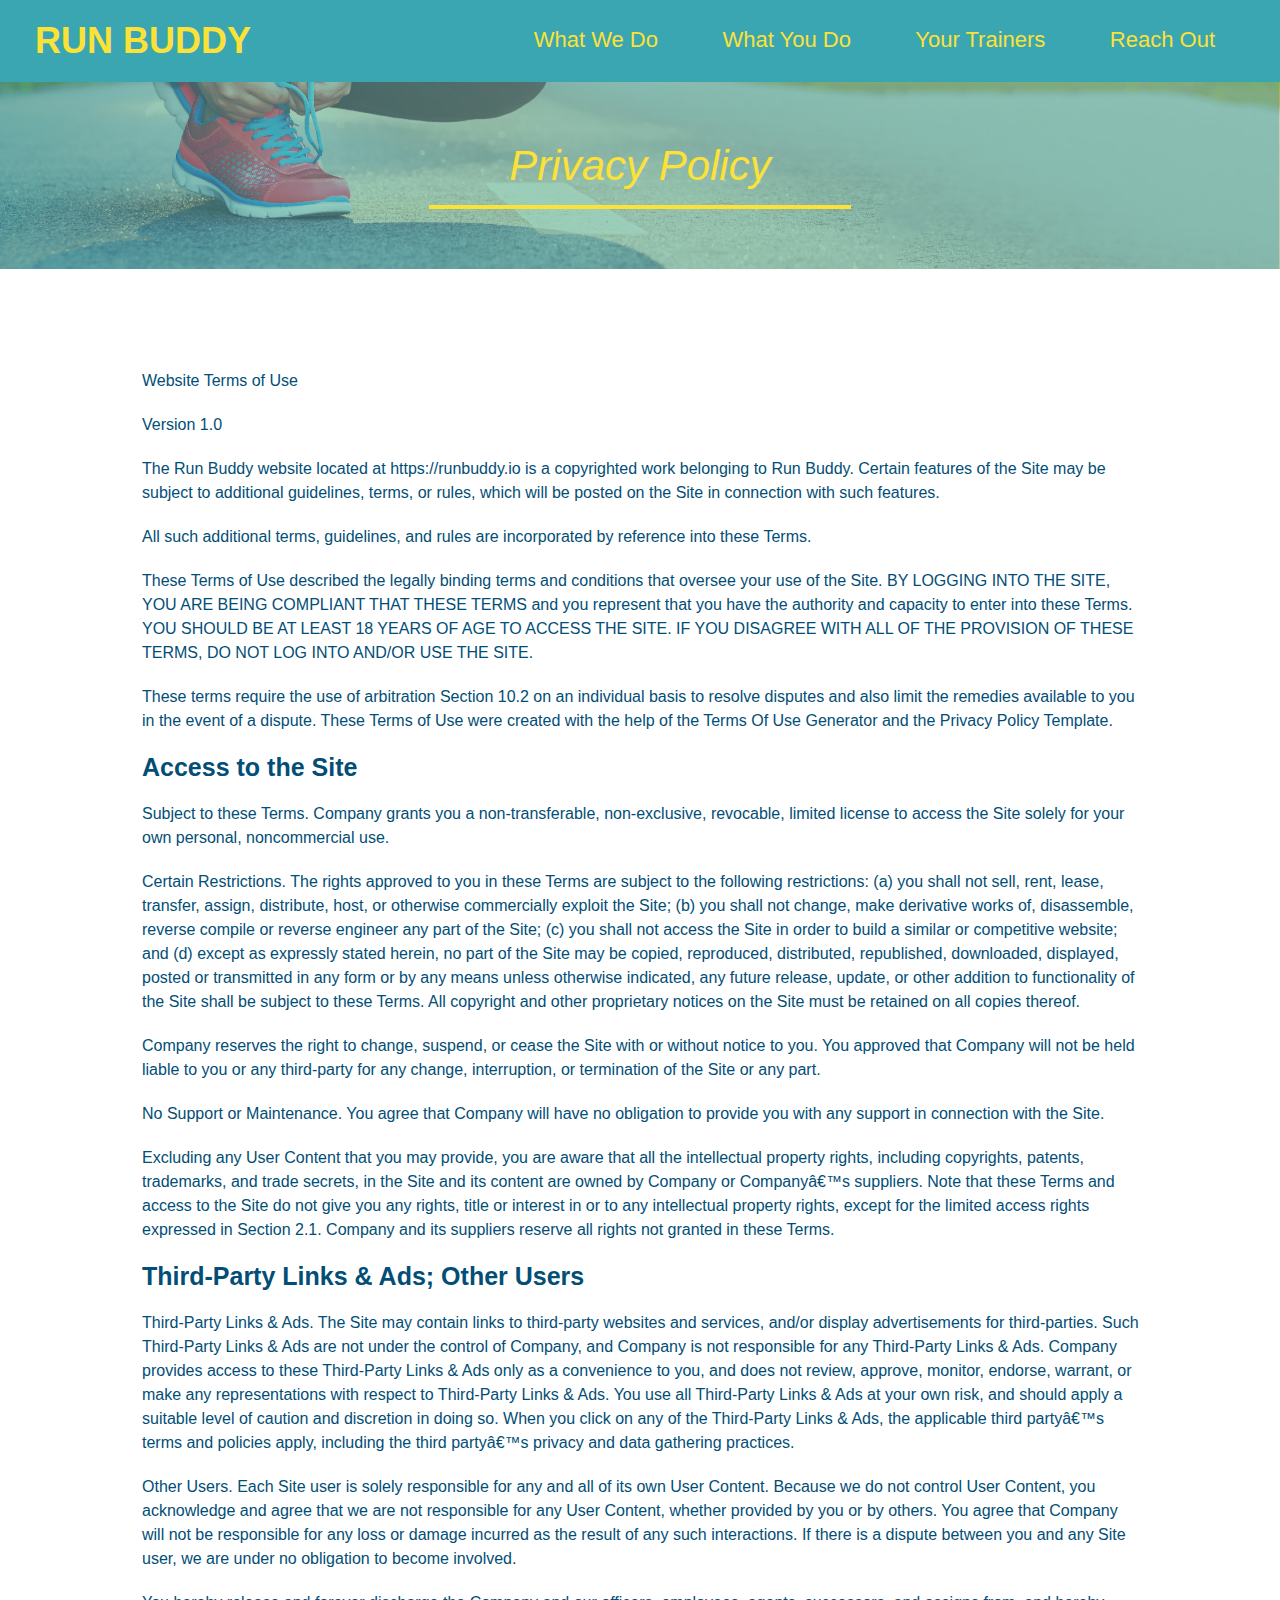
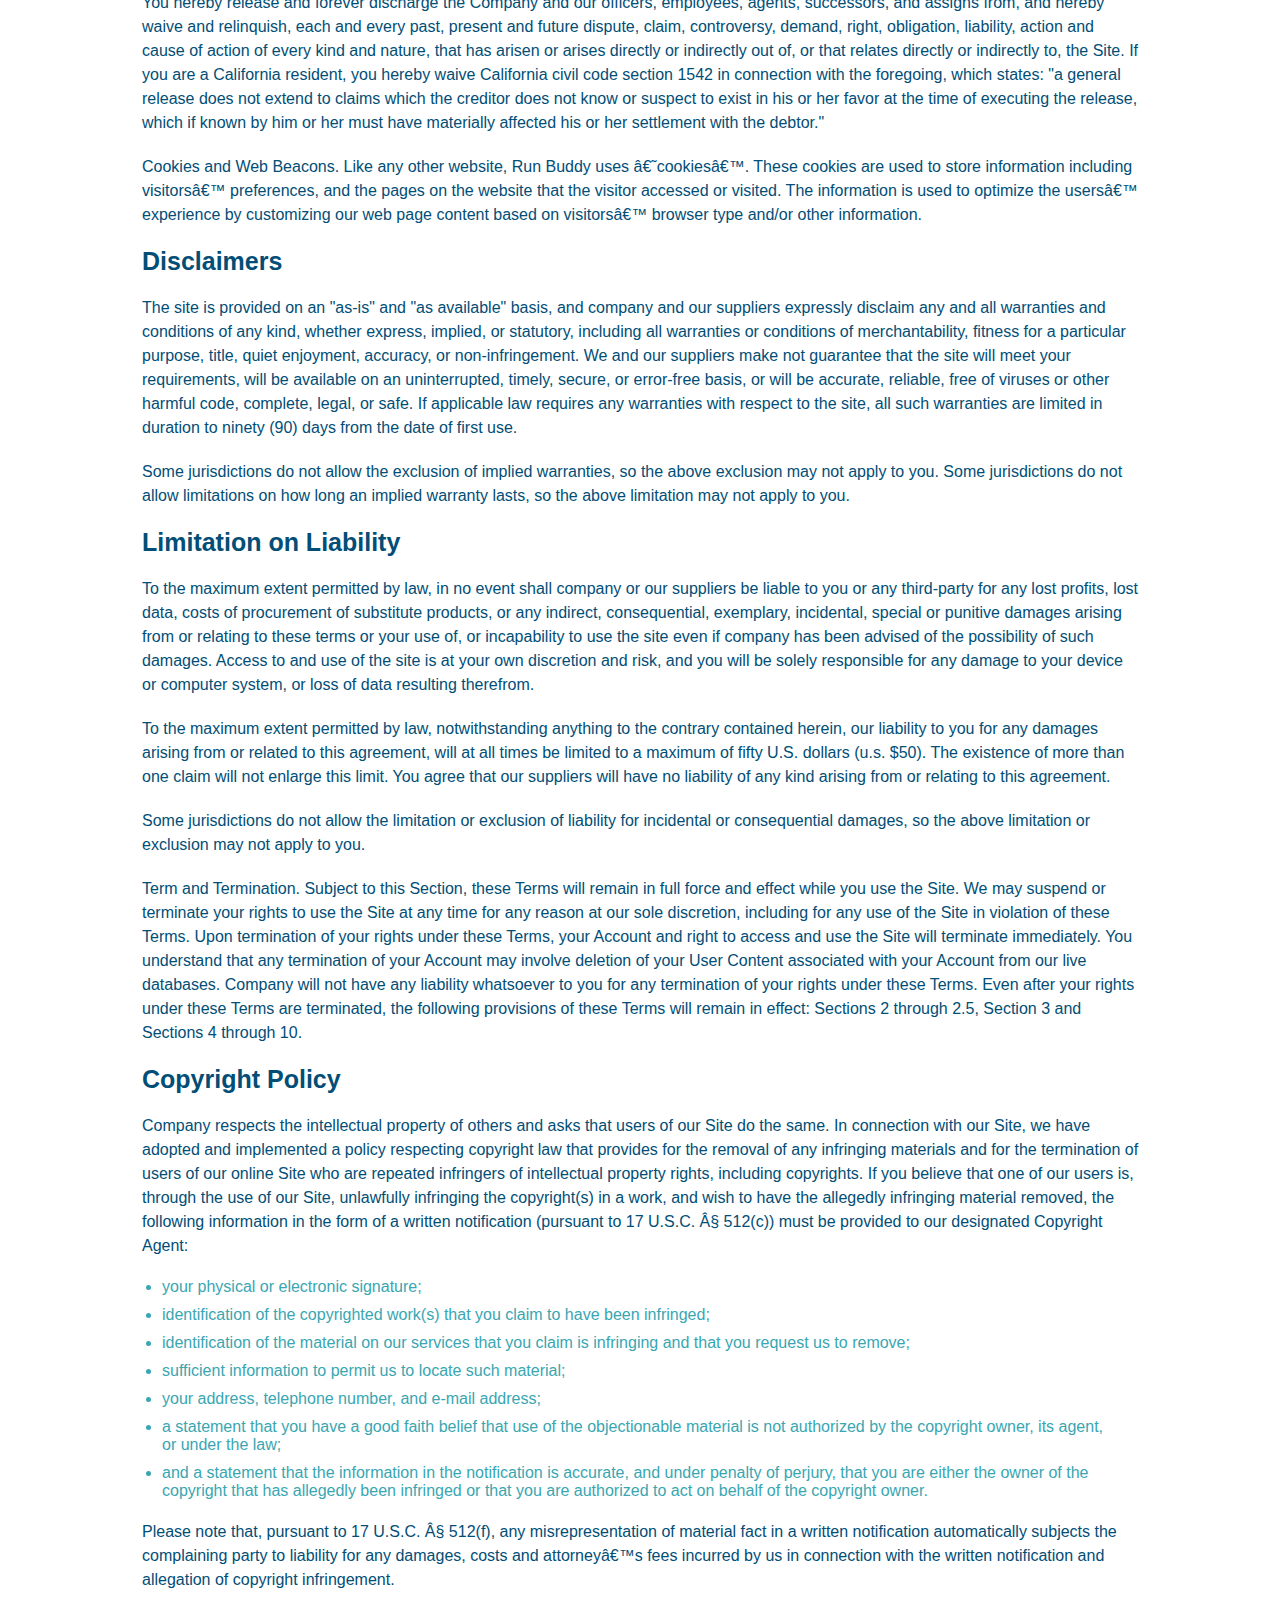
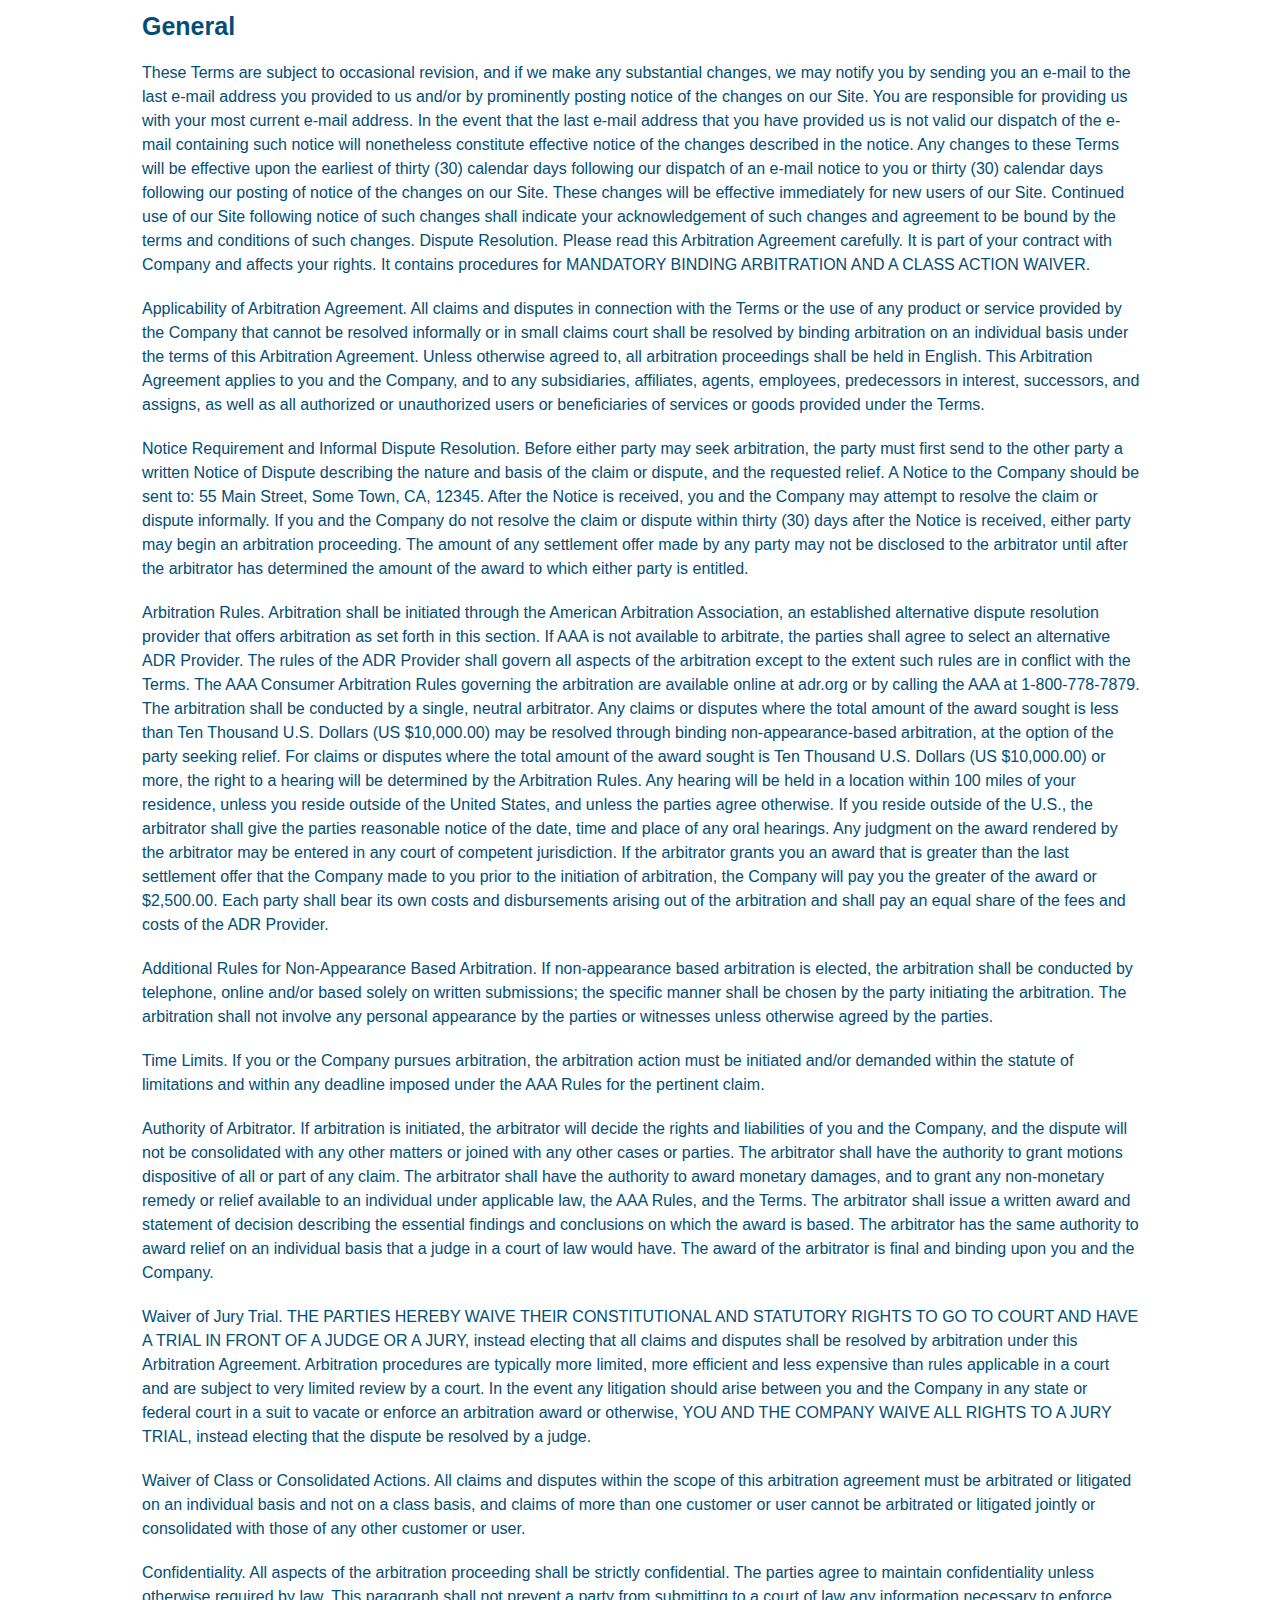
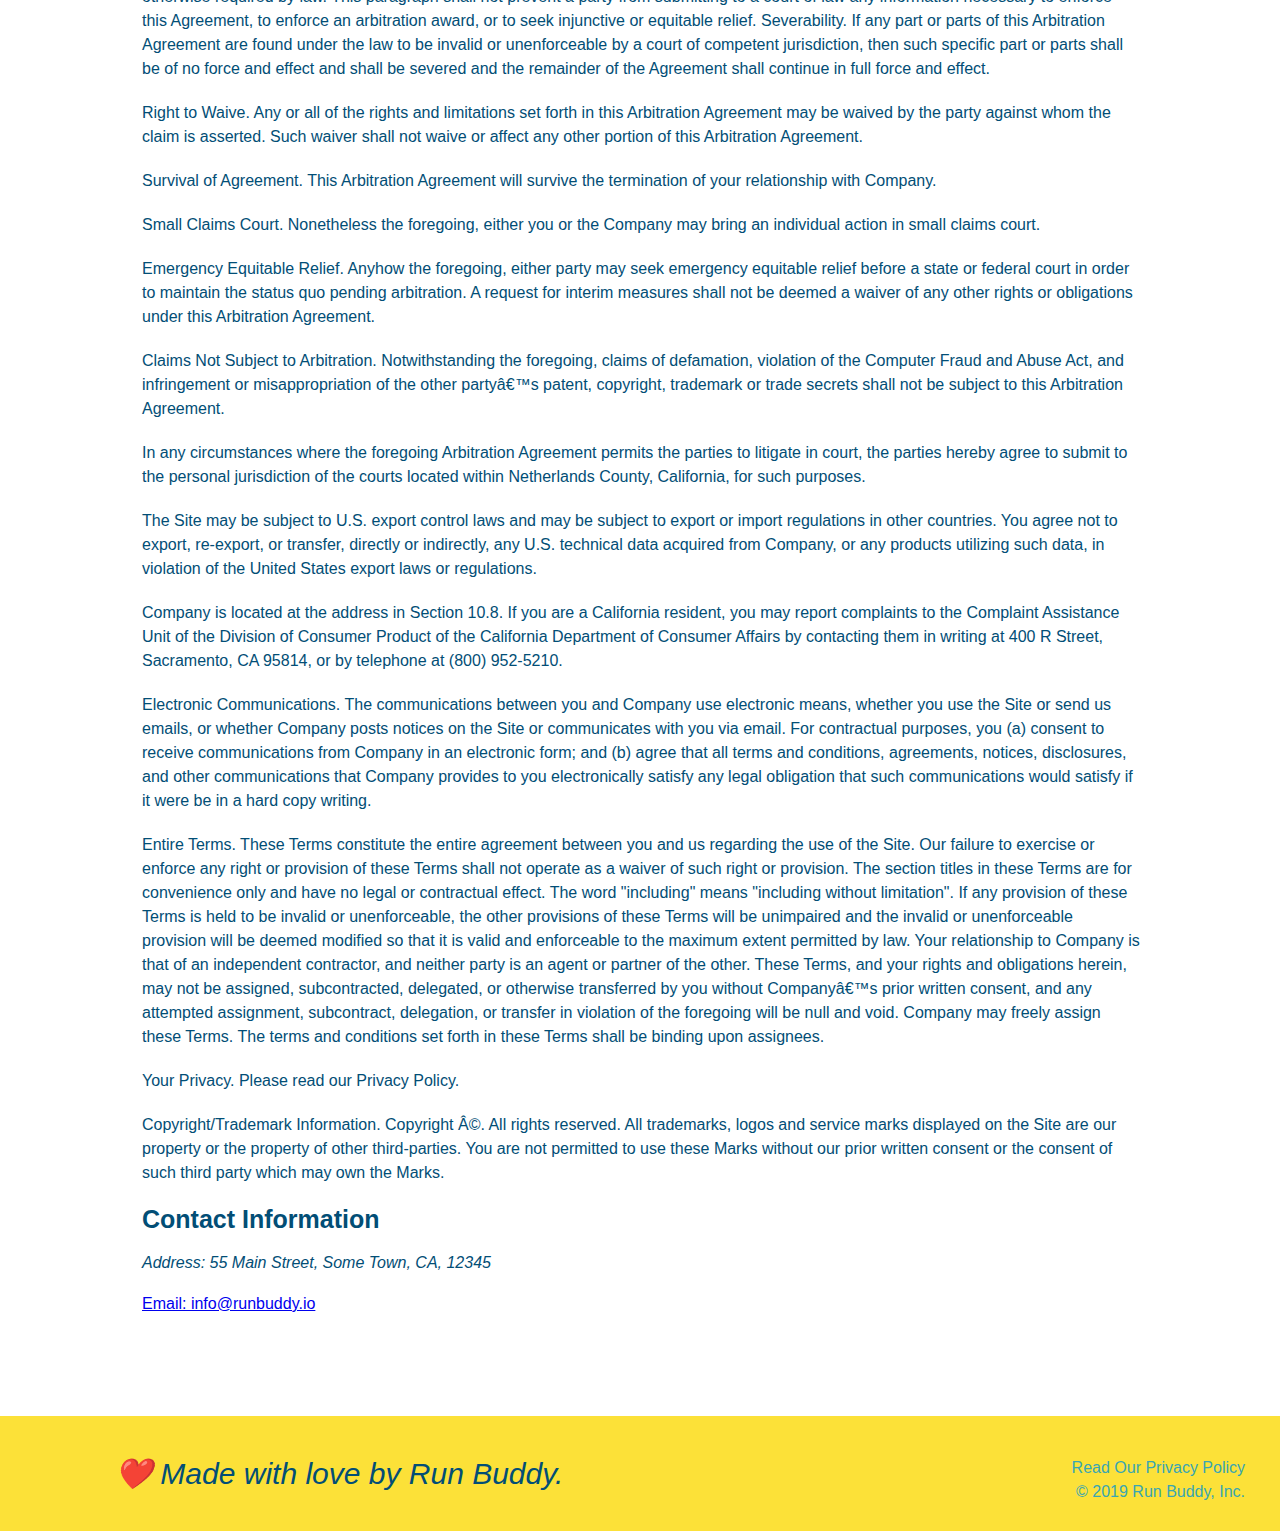
==== privacy-policy.html @ f55f2ba6 "completed privacy page" ====
<!DOCTYPE html>
<html lang="en">

<head>
    <meta charset="UTF-8" />
    <title>Privacy Policy - Run Buddy</title>
    <link rel="stylesheet" href="styles.css">
    <link rel="stylesheet" href="secondary-styles.css">
</head>

<body>
    <header>
        <h1>RUN BUDDY</h1>
        <nav>
            <!-- Unordered list element -->
            <ul>
                <!-- List item element-->
                <li>
                    <!-- Anchor Element -->
                    <a href="index.html#what-we-do">What We Do</a>
                </li>
                <li>
                    <a href="index.html#what-you-do">What You Do</a>
                </li>
                <li>
                    <a href="index.html#your-trainers">Your Trainers</a>
                </li>
                <li>
                    <a href="index.html#reach-out">Reach Out</a>
                </li>
            </ul>
        </nav>
    </header>
    <!-- Hero Section -->
    <section class="hero hero-secondary">
        <h2 class="page-title">
            Privacy Policy
        </h2>
    </section>
    <article class="secondary-content">
        <p>Website Terms of Use
        </p>
        <p>Version 1.0</p>
        <p>
            The Run Buddy website located at https://runbuddy.io is a copyrighted work belonging to Run Buddy. Certain features of the Site may be subject to additional guidelines, terms, or rules, which will be posted on the Site in connection with such features.</p>
        <p>
            All such additional terms, guidelines, and rules are incorporated by reference into these Terms.
        </p>
        <p>
            These Terms of Use described the legally binding terms and conditions that oversee your use of the Site. BY LOGGING INTO THE SITE, YOU ARE BEING COMPLIANT THAT THESE TERMS and you represent that you have the authority and capacity to enter into these
            Terms. YOU SHOULD BE AT LEAST 18 YEARS OF AGE TO ACCESS THE SITE. IF YOU DISAGREE WITH ALL OF THE PROVISION OF THESE TERMS, DO NOT LOG INTO AND/OR USE THE SITE.
        </p>
        <p>
            These terms require the use of arbitration Section 10.2 on an individual basis to resolve disputes and also limit the remedies available to you in the event of a dispute. These Terms of Use were created with the help of the Terms Of Use Generator and
            the Privacy Policy Template.
        </p>
        <h3>
            Access to the Site
        </h3>
        <p>
            Subject to these Terms. Company grants you a non-transferable, non-exclusive, revocable, limited license to access the Site solely for your own personal, noncommercial use.
        </p>
        <p>
            Certain Restrictions. The rights approved to you in these Terms are subject to the following restrictions: (a) you shall not sell, rent, lease, transfer, assign, distribute, host, or otherwise commercially exploit the Site; (b) you shall not change, make
            derivative works of, disassemble, reverse compile or reverse engineer any part of the Site; (c) you shall not access the Site in order to build a similar or competitive website; and (d) except as expressly stated herein, no part of the Site
            may be copied, reproduced, distributed, republished, downloaded, displayed, posted or transmitted in any form or by any means unless otherwise indicated, any future release, update, or other addition to functionality of the Site shall be subject
            to these Terms. All copyright and other proprietary notices on the Site must be retained on all copies thereof.
        </p>
        <p>
            Company reserves the right to change, suspend, or cease the Site with or without notice to you. You approved that Company will not be held liable to you or any third-party for any change, interruption, or termination of the Site or any part.
        </p>
        <p>
            No Support or Maintenance. You agree that Company will have no obligation to provide you with any support in connection with the Site.
        </p>
        <p>
            Excluding any User Content that you may provide, you are aware that all the intellectual property rights, including copyrights, patents, trademarks, and trade secrets, in the Site and its content are owned by Company or Companyâ€™s suppliers. Note that
            these Terms and access to the Site do not give you any rights, title or interest in or to any intellectual property rights, except for the limited access rights expressed in Section 2.1. Company and its suppliers reserve all rights not granted
            in these Terms.
        </p>
        <h3>
            Third-Party Links & Ads; Other Users
        </h3>
        <p>
            Third-Party Links & Ads. The Site may contain links to third-party websites and services, and/or display advertisements for third-parties. Such Third-Party Links & Ads are not under the control of Company, and Company is not responsible for any Third-Party
            Links & Ads. Company provides access to these Third-Party Links & Ads only as a convenience to you, and does not review, approve, monitor, endorse, warrant, or make any representations with respect to Third-Party Links & Ads. You use all Third-Party
            Links & Ads at your own risk, and should apply a suitable level of caution and discretion in doing so. When you click on any of the Third-Party Links & Ads, the applicable third partyâ€™s terms and policies apply, including the third partyâ€™s
            privacy and data gathering practices.
        </p>
        <p>Other Users. Each Site user is solely responsible for any and all of its own User Content. Because we do not control User Content, you acknowledge and agree that we are not responsible for any User Content, whether provided by you or by others.
            You agree that Company will not be responsible for any loss or damage incurred as the result of any such interactions. If there is a dispute between you and any Site user, we are under no obligation to become involved.
        </p>
        <p>
            You hereby release and forever discharge the Company and our officers, employees, agents, successors, and assigns from, and hereby waive and relinquish, each and every past, present and future dispute, claim, controversy, demand, right, obligation, liability,
            action and cause of action of every kind and nature, that has arisen or arises directly or indirectly out of, or that relates directly or indirectly to, the Site. If you are a California resident, you hereby waive California civil code section
            1542 in connection with the foregoing, which states: "a general release does not extend to claims which the creditor does not know or suspect to exist in his or her favor at the time of executing the release, which if known by him or her must
            have materially affected his or her settlement with the debtor."
        </p>
        <p>Cookies and Web Beacons. Like any other website, Run Buddy uses â€˜cookiesâ€™. These cookies are used to store information including visitorsâ€™ preferences, and the pages on the website that the visitor accessed or visited. The information is
            used to optimize the usersâ€™ experience by customizing our web page content based on visitorsâ€™ browser type and/or other information.
        </p>
        <h3>
            Disclaimers
        </h3>
        <p>
            The site is provided on an "as-is" and "as available" basis, and company and our suppliers expressly disclaim any and all warranties and conditions of any kind, whether express, implied, or statutory, including all warranties or conditions of merchantability,
            fitness for a particular purpose, title, quiet enjoyment, accuracy, or non-infringement. We and our suppliers make not guarantee that the site will meet your requirements, will be available on an uninterrupted, timely, secure, or error-free
            basis, or will be accurate, reliable, free of viruses or other harmful code, complete, legal, or safe. If applicable law requires any warranties with respect to the site, all such warranties are limited in duration to ninety (90) days from
            the date of first use.
        </p>
        <p>
            Some jurisdictions do not allow the exclusion of implied warranties, so the above exclusion may not apply to you. Some jurisdictions do not allow limitations on how long an implied warranty lasts, so the above limitation may not apply to you.
        </p>
        <h3>
            Limitation on Liability
        </h3>
        <p>
            To the maximum extent permitted by law, in no event shall company or our suppliers be liable to you or any third-party for any lost profits, lost data, costs of procurement of substitute products, or any indirect, consequential, exemplary, incidental,
            special or punitive damages arising from or relating to these terms or your use of, or incapability to use the site even if company has been advised of the possibility of such damages. Access to and use of the site is at your own discretion
            and risk, and you will be solely responsible for any damage to your device or computer system, or loss of data resulting therefrom.
        </p>
        <p>
            To the maximum extent permitted by law, notwithstanding anything to the contrary contained herein, our liability to you for any damages arising from or related to this agreement, will at all times be limited to a maximum of fifty U.S. dollars (u.s. $50).
            The existence of more than one claim will not enlarge this limit. You agree that our suppliers will have no liability of any kind arising from or relating to this agreement.
        </p>
        <p>
            Some jurisdictions do not allow the limitation or exclusion of liability for incidental or consequential damages, so the above limitation or exclusion may not apply to you.
        </p>
        <p>
            Term and Termination. Subject to this Section, these Terms will remain in full force and effect while you use the Site. We may suspend or terminate your rights to use the Site at any time for any reason at our sole discretion, including for any use of
            the Site in violation of these Terms. Upon termination of your rights under these Terms, your Account and right to access and use the Site will terminate immediately. You understand that any termination of your Account may involve deletion
            of your User Content associated with your Account from our live databases. Company will not have any liability whatsoever to you for any termination of your rights under these Terms. Even after your rights under these Terms are terminated,
            the following provisions of these Terms will remain in effect: Sections 2 through 2.5, Section 3 and Sections 4 through 10.
        </p>
        <h3>
            Copyright Policy
        </h3>
        <p>
            Company respects the intellectual property of others and asks that users of our Site do the same. In connection with our Site, we have adopted and implemented a policy respecting copyright law that provides for the removal of any infringing materials
            and for the termination of users of our online Site who are repeated infringers of intellectual property rights, including copyrights. If you believe that one of our users is, through the use of our Site, unlawfully infringing the copyright(s)
            in a work, and wish to have the allegedly infringing material removed, the following information in the form of a written notification (pursuant to 17 U.S.C. Â§ 512(c)) must be provided to our designated Copyright Agent:
        </p>
        <ul>
            <li> your physical or electronic signature;</li>
            <li> identification of the copyrighted work(s) that you claim to have been infringed;</li>
            <li> identification of the material on our services that you claim is infringing and that you request us to remove;</li>
            <li> sufficient information to permit us to locate such material;</li>
            <li>your address, telephone number, and e-mail address;</li>
            <li>a statement that you have a good faith belief that use of the objectionable material is not authorized by the copyright owner, its agent, or under the law;</li>
            <li>and a statement that the information in the notification is accurate, and under penalty of perjury, that you are either the owner of the copyright that has allegedly been infringed or that you are authorized to act on behalf of the copyright
                owner. </li>
        </ul>
        <p>
            Please note that, pursuant to 17 U.S.C. Â§ 512(f), any misrepresentation of material fact in a written notification automatically subjects the complaining party to liability for any damages, costs and attorneyâ€™s fees incurred by us in connection with
            the written notification and allegation of copyright infringement.
        </p>
        <h3>
            General
        </h3>
        <p>
            These Terms are subject to occasional revision, and if we make any substantial changes, we may notify you by sending you an e-mail to the last e-mail address you provided to us and/or by prominently posting notice of the changes on our Site. You are responsible
            for providing us with your most current e-mail address. In the event that the last e-mail address that you have provided us is not valid our dispatch of the e-mail containing such notice will nonetheless constitute effective notice of the
            changes described in the notice. Any changes to these Terms will be effective upon the earliest of thirty (30) calendar days following our dispatch of an e-mail notice to you or thirty (30) calendar days following our posting of notice of
            the changes on our Site. These changes will be effective immediately for new users of our Site. Continued use of our Site following notice of such changes shall indicate your acknowledgement of such changes and agreement to be bound by the
            terms and conditions of such changes. Dispute Resolution. Please read this Arbitration Agreement carefully. It is part of your contract with Company and affects your rights. It contains procedures for MANDATORY BINDING ARBITRATION AND A CLASS
            ACTION WAIVER.
        </p>
        <p>
            Applicability of Arbitration Agreement. All claims and disputes in connection with the Terms or the use of any product or service provided by the Company that cannot be resolved informally or in small claims court shall be resolved by binding arbitration
            on an individual basis under the terms of this Arbitration Agreement. Unless otherwise agreed to, all arbitration proceedings shall be held in English. This Arbitration Agreement applies to you and the Company, and to any subsidiaries, affiliates,
            agents, employees, predecessors in interest, successors, and assigns, as well as all authorized or unauthorized users or beneficiaries of services or goods provided under the Terms.
        </p>
        <p>
            Notice Requirement and Informal Dispute Resolution. Before either party may seek arbitration, the party must first send to the other party a written Notice of Dispute describing the nature and basis of the claim or dispute, and the requested relief. A
            Notice to the Company should be sent to: 55 Main Street, Some Town, CA, 12345. After the Notice is received, you and the Company may attempt to resolve the claim or dispute informally. If you and the Company do not resolve the claim or dispute
            within thirty (30) days after the Notice is received, either party may begin an arbitration proceeding. The amount of any settlement offer made by any party may not be disclosed to the arbitrator until after the arbitrator has determined the
            amount of the award to which either party is entitled.
        </p>
        <p>
            Arbitration Rules. Arbitration shall be initiated through the American Arbitration Association, an established alternative dispute resolution provider that offers arbitration as set forth in this section. If AAA is not available to arbitrate, the parties
            shall agree to select an alternative ADR Provider. The rules of the ADR Provider shall govern all aspects of the arbitration except to the extent such rules are in conflict with the Terms. The AAA Consumer Arbitration Rules governing the arbitration
            are available online at adr.org or by calling the AAA at 1-800-778-7879. The arbitration shall be conducted by a single, neutral arbitrator. Any claims or disputes where the total amount of the award sought is less than Ten Thousand U.S. Dollars
            (US $10,000.00) may be resolved through binding non-appearance-based arbitration, at the option of the party seeking relief. For claims or disputes where the total amount of the award sought is Ten Thousand U.S. Dollars (US $10,000.00) or
            more, the right to a hearing will be determined by the Arbitration Rules. Any hearing will be held in a location within 100 miles of your residence, unless you reside outside of the United States, and unless the parties agree otherwise. If
            you reside outside of the U.S., the arbitrator shall give the parties reasonable notice of the date, time and place of any oral hearings. Any judgment on the award rendered by the arbitrator may be entered in any court of competent jurisdiction.
            If the arbitrator grants you an award that is greater than the last settlement offer that the Company made to you prior to the initiation of arbitration, the Company will pay you the greater of the award or $2,500.00. Each party shall bear
            its own costs and disbursements arising out of the arbitration and shall pay an equal share of the fees and costs of the ADR Provider.
        </p>
        <p>
            Additional Rules for Non-Appearance Based Arbitration. If non-appearance based arbitration is elected, the arbitration shall be conducted by telephone, online and/or based solely on written submissions; the specific manner shall be chosen by the party
            initiating the arbitration. The arbitration shall not involve any personal appearance by the parties or witnesses unless otherwise agreed by the parties.
        </p>
        <p>
            Time Limits. If you or the Company pursues arbitration, the arbitration action must be initiated and/or demanded within the statute of limitations and within any deadline imposed under the AAA Rules for the pertinent claim.
        </p>
        <p>
            Authority of Arbitrator. If arbitration is initiated, the arbitrator will decide the rights and liabilities of you and the Company, and the dispute will not be consolidated with any other matters or joined with any other cases or parties. The arbitrator
            shall have the authority to grant motions dispositive of all or part of any claim. The arbitrator shall have the authority to award monetary damages, and to grant any non-monetary remedy or relief available to an individual under applicable
            law, the AAA Rules, and the Terms. The arbitrator shall issue a written award and statement of decision describing the essential findings and conclusions on which the award is based. The arbitrator has the same authority to award relief on
            an individual basis that a judge in a court of law would have. The award of the arbitrator is final and binding upon you and the Company.
        </p>
        <p>
            Waiver of Jury Trial. THE PARTIES HEREBY WAIVE THEIR CONSTITUTIONAL AND STATUTORY RIGHTS TO GO TO COURT AND HAVE A TRIAL IN FRONT OF A JUDGE OR A JURY, instead electing that all claims and disputes shall be resolved by arbitration under this Arbitration
            Agreement. Arbitration procedures are typically more limited, more efficient and less expensive than rules applicable in a court and are subject to very limited review by a court. In the event any litigation should arise between you and the
            Company in any state or federal court in a suit to vacate or enforce an arbitration award or otherwise, YOU AND THE COMPANY WAIVE ALL RIGHTS TO A JURY TRIAL, instead electing that the dispute be resolved by a judge.
        </p>
        <p>
            Waiver of Class or Consolidated Actions. All claims and disputes within the scope of this arbitration agreement must be arbitrated or litigated on an individual basis and not on a class basis, and claims of more than one customer or user cannot be arbitrated
            or litigated jointly or consolidated with those of any other customer or user.
        </p>
        <p>
            Confidentiality. All aspects of the arbitration proceeding shall be strictly confidential. The parties agree to maintain confidentiality unless otherwise required by law. This paragraph shall not prevent a party from submitting to a court of law any information
            necessary to enforce this Agreement, to enforce an arbitration award, or to seek injunctive or equitable relief. Severability. If any part or parts of this Arbitration Agreement are found under the law to be invalid or unenforceable by a court
            of competent jurisdiction, then such specific part or parts shall be of no force and effect and shall be severed and the remainder of the Agreement shall continue in full force and effect.
        </p>
        <p>
            Right to Waive. Any or all of the rights and limitations set forth in this Arbitration Agreement may be waived by the party against whom the claim is asserted. Such waiver shall not waive or affect any other portion of this Arbitration Agreement.
        </p>
        <p>
            Survival of Agreement. This Arbitration Agreement will survive the termination of your relationship with Company.
        </p>
        <p>
            Small Claims Court. Nonetheless the foregoing, either you or the Company may bring an individual action in small claims court.
        </p>
        <p>
            Emergency Equitable Relief. Anyhow the foregoing, either party may seek emergency equitable relief before a state or federal court in order to maintain the status quo pending arbitration. A request for interim measures shall not be deemed a waiver of
            any other rights or obligations under this Arbitration Agreement.
        </p>
        <p>
            Claims Not Subject to Arbitration. Notwithstanding the foregoing, claims of defamation, violation of the Computer Fraud and Abuse Act, and infringement or misappropriation of the other partyâ€™s patent, copyright, trademark or trade secrets shall not
            be subject to this Arbitration Agreement.
        </p>
        <p>
            In any circumstances where the foregoing Arbitration Agreement permits the parties to litigate in court, the parties hereby agree to submit to the personal jurisdiction of the courts located within Netherlands County, California, for such purposes.
        </p>
        <p>
            The Site may be subject to U.S. export control laws and may be subject to export or import regulations in other countries. You agree not to export, re-export, or transfer, directly or indirectly, any U.S. technical data acquired from Company, or any products
            utilizing such data, in violation of the United States export laws or regulations.
        </p>
        <p>
            Company is located at the address in Section 10.8. If you are a California resident, you may report complaints to the Complaint Assistance Unit of the Division of Consumer Product of the California Department of Consumer Affairs by contacting them in
            writing at 400 R Street, Sacramento, CA 95814, or by telephone at (800) 952-5210.
        </p>
        <p>
            Electronic Communications. The communications between you and Company use electronic means, whether you use the Site or send us emails, or whether Company posts notices on the Site or communicates with you via email. For contractual purposes, you (a)
            consent to receive communications from Company in an electronic form; and (b) agree that all terms and conditions, agreements, notices, disclosures, and other communications that Company provides to you electronically satisfy any legal obligation
            that such communications would satisfy if it were be in a hard copy writing.
        </p>
        <p>
            Entire Terms. These Terms constitute the entire agreement between you and us regarding the use of the Site. Our failure to exercise or enforce any right or provision of these Terms shall not operate as a waiver of such right or provision. The section
            titles in these Terms are for convenience only and have no legal or contractual effect. The word "including" means "including without limitation". If any provision of these Terms is held to be invalid or unenforceable, the other provisions
            of these Terms will be unimpaired and the invalid or unenforceable provision will be deemed modified so that it is valid and enforceable to the maximum extent permitted by law. Your relationship to Company is that of an independent contractor,
            and neither party is an agent or partner of the other. These Terms, and your rights and obligations herein, may not be assigned, subcontracted, delegated, or otherwise transferred by you without Companyâ€™s prior written consent, and any attempted
            assignment, subcontract, delegation, or transfer in violation of the foregoing will be null and void. Company may freely assign these Terms. The terms and conditions set forth in these Terms shall be binding upon assignees.
        </p>
        <p>
            Your Privacy. Please read our Privacy Policy.
        </p>
        <p>
            Copyright/Trademark Information. Copyright Â©. All rights reserved. All trademarks, logos and service marks displayed on the Site are our property or the property of other third-parties. You are not permitted to use these Marks without our prior written
            consent or the consent of such third party which may own the Marks.
            <h3>Contact Information </h3>
        </p>
        <address>
            Address:
            55 Main Street, Some Town, CA, 12345 
        </address>
        <p>
            <a href="mailto:info@runbuddy.io">Email: info@runbuddy.io</a>
        </p>
    </article>
    </section>
</body>

<footer>
    <h2>❤️ Made with love by Run Buddy.</h2>
    <div>
        <a="privacy-policy.html">Read Our Privacy Policy</a><br /> &copy; 2019 Run Buddy, Inc.
    </div>
</footer>


</html>
---- styles.css ----
* {
    margin: 0;
    padding: 0;
    box-sizing: border-box;
}

a:hover {
    color: #bec3f0;
}

body {
    font-family: Arial, Helvetica, sans-serif;
    color: #39a6b2
}


/* apply styles to <header> */

header {
    padding: 20px 35px;
    background-color: #39a6b2;
}

header h1 {
    font-weight: bold;
    font-size: 36px;
    color: #fce138;
    margin: 0;
    display: inline;
}

header a {
    text-decoration: none;
    color: #fce138;
}

header nav {
    float: right;
    margin: 7px 0;
}

header nav ul li {
    display: inline;
}

header nav ul li a {
    margin: 0 30px;
    font-weight: lighter;
    font-size: 22px;
}

footer {
    background: #fce138;
    width: 100%;
    padding: 40px 35px;
}

footer h2 {
    display: inline;
    color: #024e76;
    font-size: 30px;
    margin: 0;
}

footer div {
    float: right;
    line-height: 1.5;
    text-align: right;
}

footer a {
    color: #024e76;
}

section {
    padding: 60px;
}


/* Hero style start */

.hero {
    background-image: url("./hero-bg.jpg");
    height: 600px;
    background-size: cover;
    background-position: center;
    position: relative;
}

.hero-form {
    background-color: #fce138;
    padding: 20px;
    width: 500px;
    color: #024e76;
    border: solid 3px #024e76;
    position: absolute;
    bottom: 120px;
    right: 140px;
}

.hero-form p {
    margin: 5px 0 15px 0;
}

.hero-form label {
    margin: 0 5px;
}

.intro {
    text-align: center;
}

.intro p {
    line-height: 1.7;
    color: #39a6b2;
    width: 80%;
    font-size: 20px;
    margin: 0 auto;
}

.steps {
    text-align: center;
    background: #fce138;
}

.steps span {
    font-size: 38px;
}

.steps div {
    margin-bottom: 80px;
}

.steps img {
    width: 15%;
    margin: 10px 0;
}

.steps h3 {
    color: #024e76;
    font-size: 46px;
    margin-top: 10px;
}

.steps p {
    color: #39a6b2;
    font-size: 23px;
}

.section-title {
    font-size: 55px;
    color: #024e76;
    margin-bottom: 35px;
    padding: 0 100px 20px 100px;
    display: inline-block;
    border-bottom: 3px solid;
}

.primary-border {
    border-color: #fce138;
}

.secondary-border {
    border-color: #39a6b2;
}

button {
    background-color: #024e76;
    color: #fce138;
    border: none;
    padding: 10px 20px;
    font-size: 16px;
}

h3 {
    margin: 0px;
    font-size: 24pt;
}


/* Hero style end */

.form-input {
    border: 1px solid #024e76;
    display: block;
    padding: 7px 15px;
    font-size: 16px;
    color: #024e76;
    width: 100%;
    margin-bottom: 15px;
}

.trainers {
    text-align: center;
}

.trainer {
    width: 900px;
    margin: 0 auto 30px auto;
    background: #024e76;
    color: #fce138;
    overflow: auto;
}

.trainer img {
    width: 35%;
    float: left;
    display: inline-block;
}

.trainer-jo {
    width: 900px;
    margin: 0 auto 30px auto;
    background: #024e76;
    color: #fce138;
    overflow: auto;
}

.trainer-jo img {
    width: 35%;
    float: right;
    display: inline-block;
}

.trainer-bio {
    padding: 35px;
    float: left;
    width: 65%;
}

.trainer-bio h3 {
    font-size: 32px;
    margin-bottom: 8px;
}

.trainer-bio h4 {
    font-weight: lighter;
    font-size: 26px;
    margin-bottom: 25px;
}

.trainer-bio p {
    font-size: 17px;
    line-height: 1.3;
}

.text-left {
    text-align: left;
}

.text-right {
    text-align: right;
}

.contact {
    background: #024e76;
    padding: 20px 300px 100px 300px;
    text-align: center;
}

.contact h2 {
    color: #fce138;
    text-align: center;
}

iframe {
    width: 400px;
    height: 400px;
    float: left;
}

.contact-info {
    width: 410px;
    display: inline-block;
    vertical-align: top;
    text-align: left;
    margin: 30px 0 0 60px;
    color: white;
}

.contact-info h3 {
    color: #fce138;
    font-size: 32px;
}

.contact-info p,
.contact-info address {
    margin: 20px 0;
    line-height: 1.5;
    font-size: 20px;
    font-style: normal;
}

.contact-info a {
    color: #fce138;
}
---- secondary-styles.css ----
.hero {
    background-position: bottom;
    height: auto;
    text-align: center;
    margin-bottom: 40px;
}

h2 {
    color: #fce138;
    display: inline-block;
    border-bottom: #fce138 4px solid;
    padding: 0 80px 15px 80px;
    font-weight: normal;
    font-size: 42px;
    font-style: italic;
}

.secondary-content {
    margin: 40px;
    padding: 40px 100px 40px 102px;
    color: #024e76;
}

.secondary-content h3 {
    font-size: 25px;
    margin: 20px 0 20px 0;
}

.secondary-content p {
    font-size: 16px;
    line-height: 1.5;
    margin: 20px 0 20px 0;
}

.secondary-content ul {
    margin: 15px 20px 15px 20px;
}

.secondary-content li {
    color: #39a6b2;
    margin: 10px 0 10px 0;
}
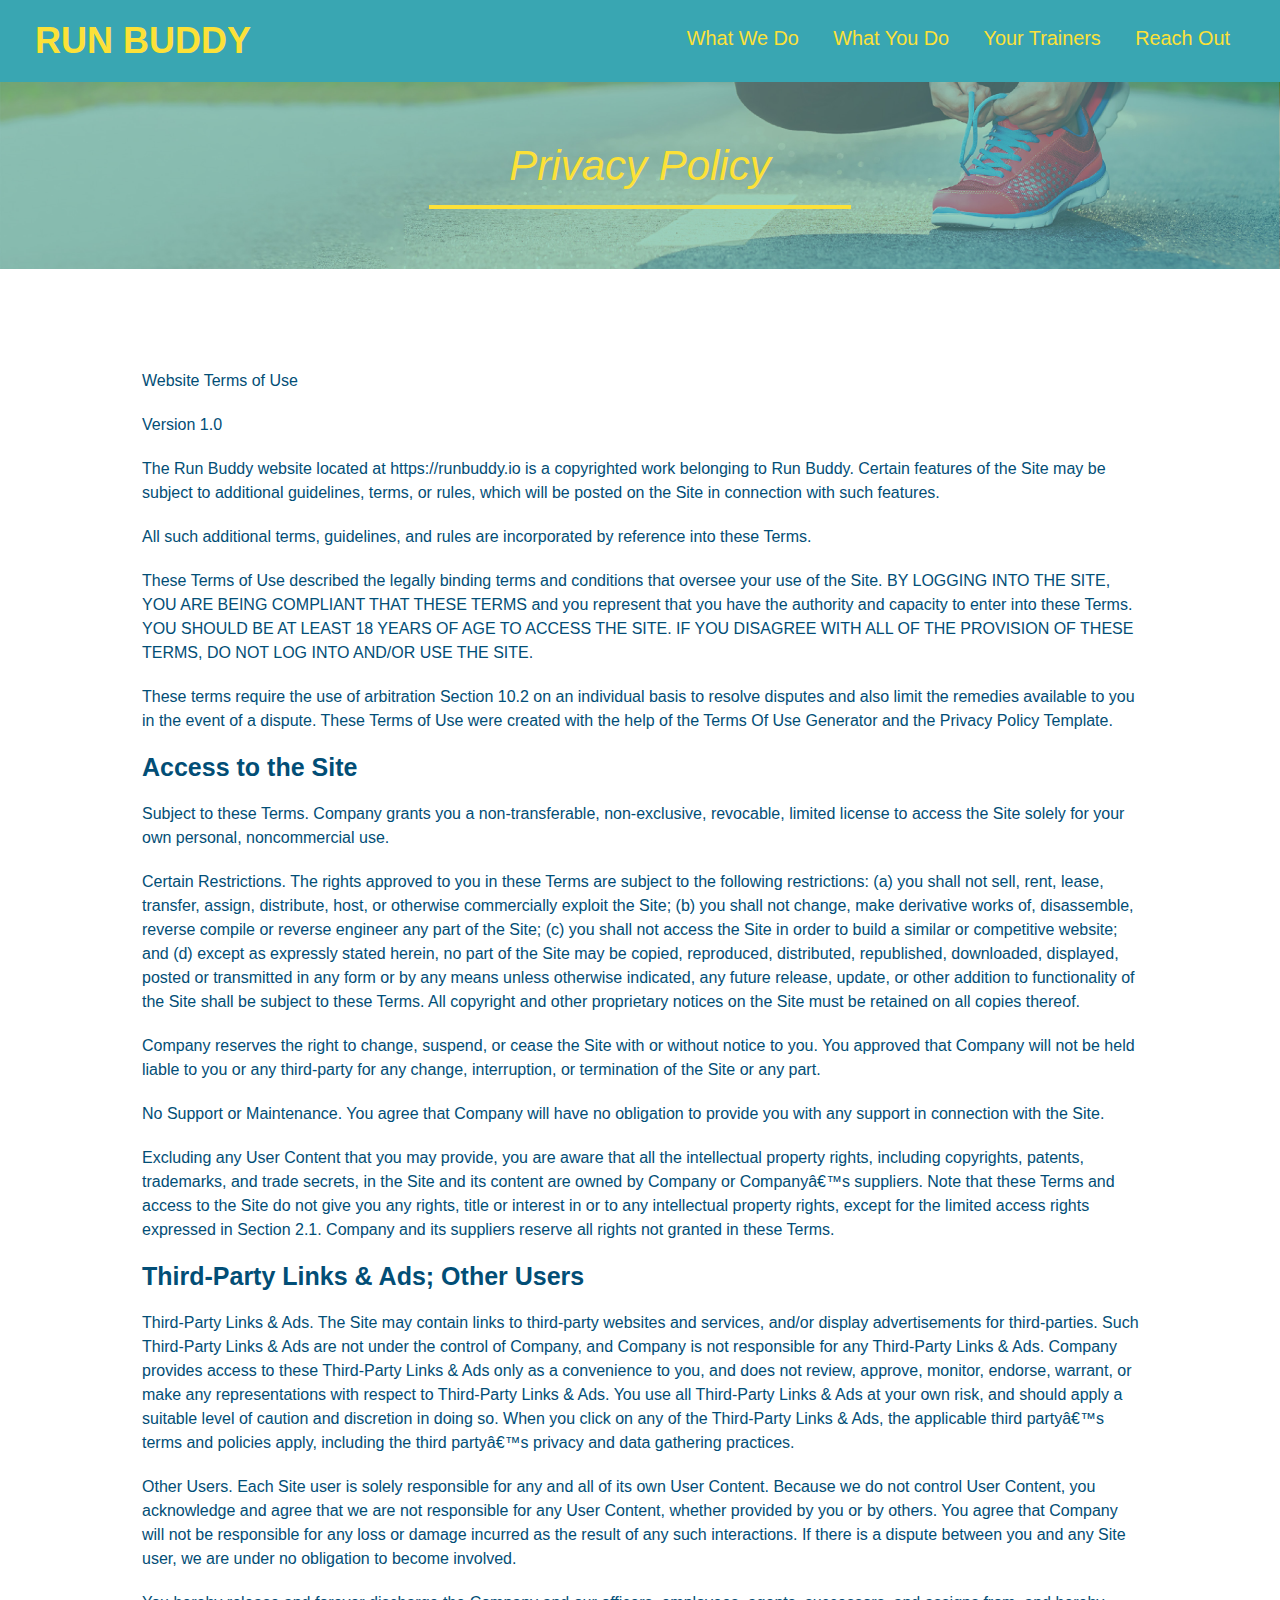
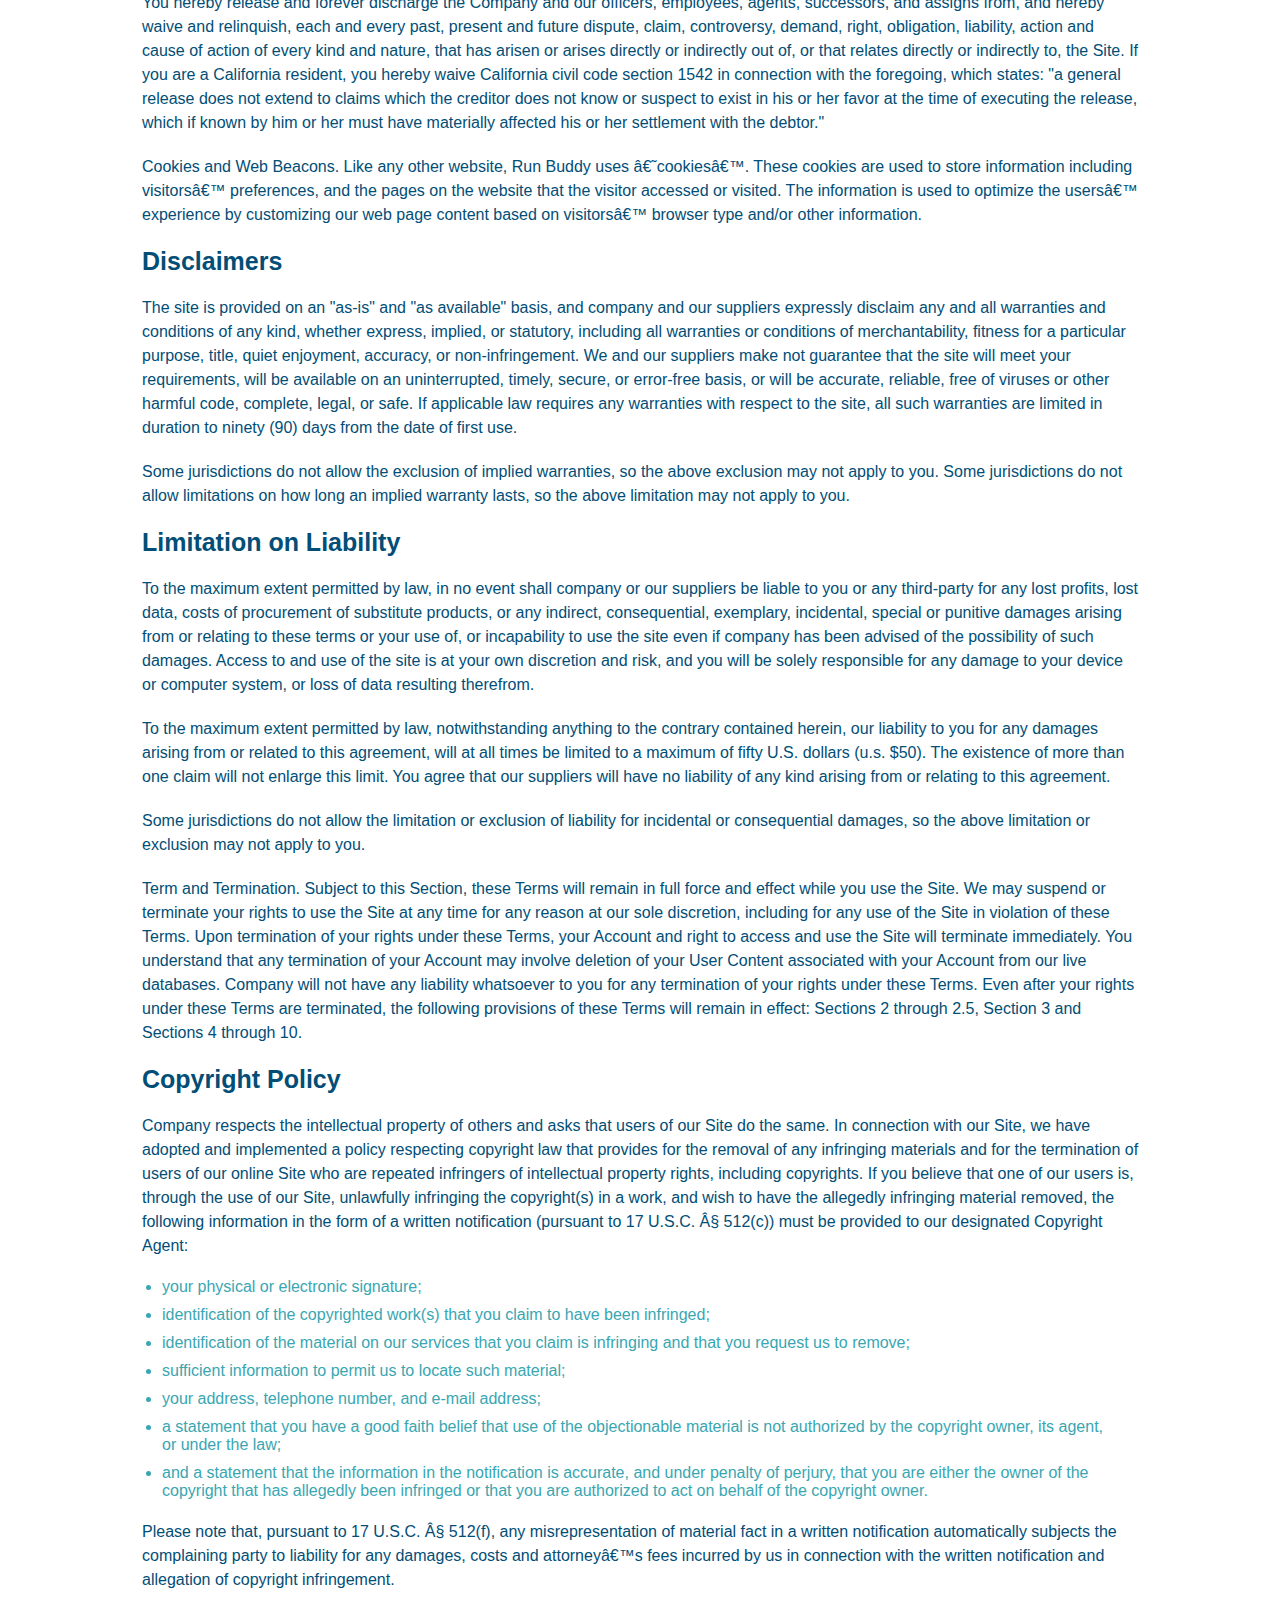
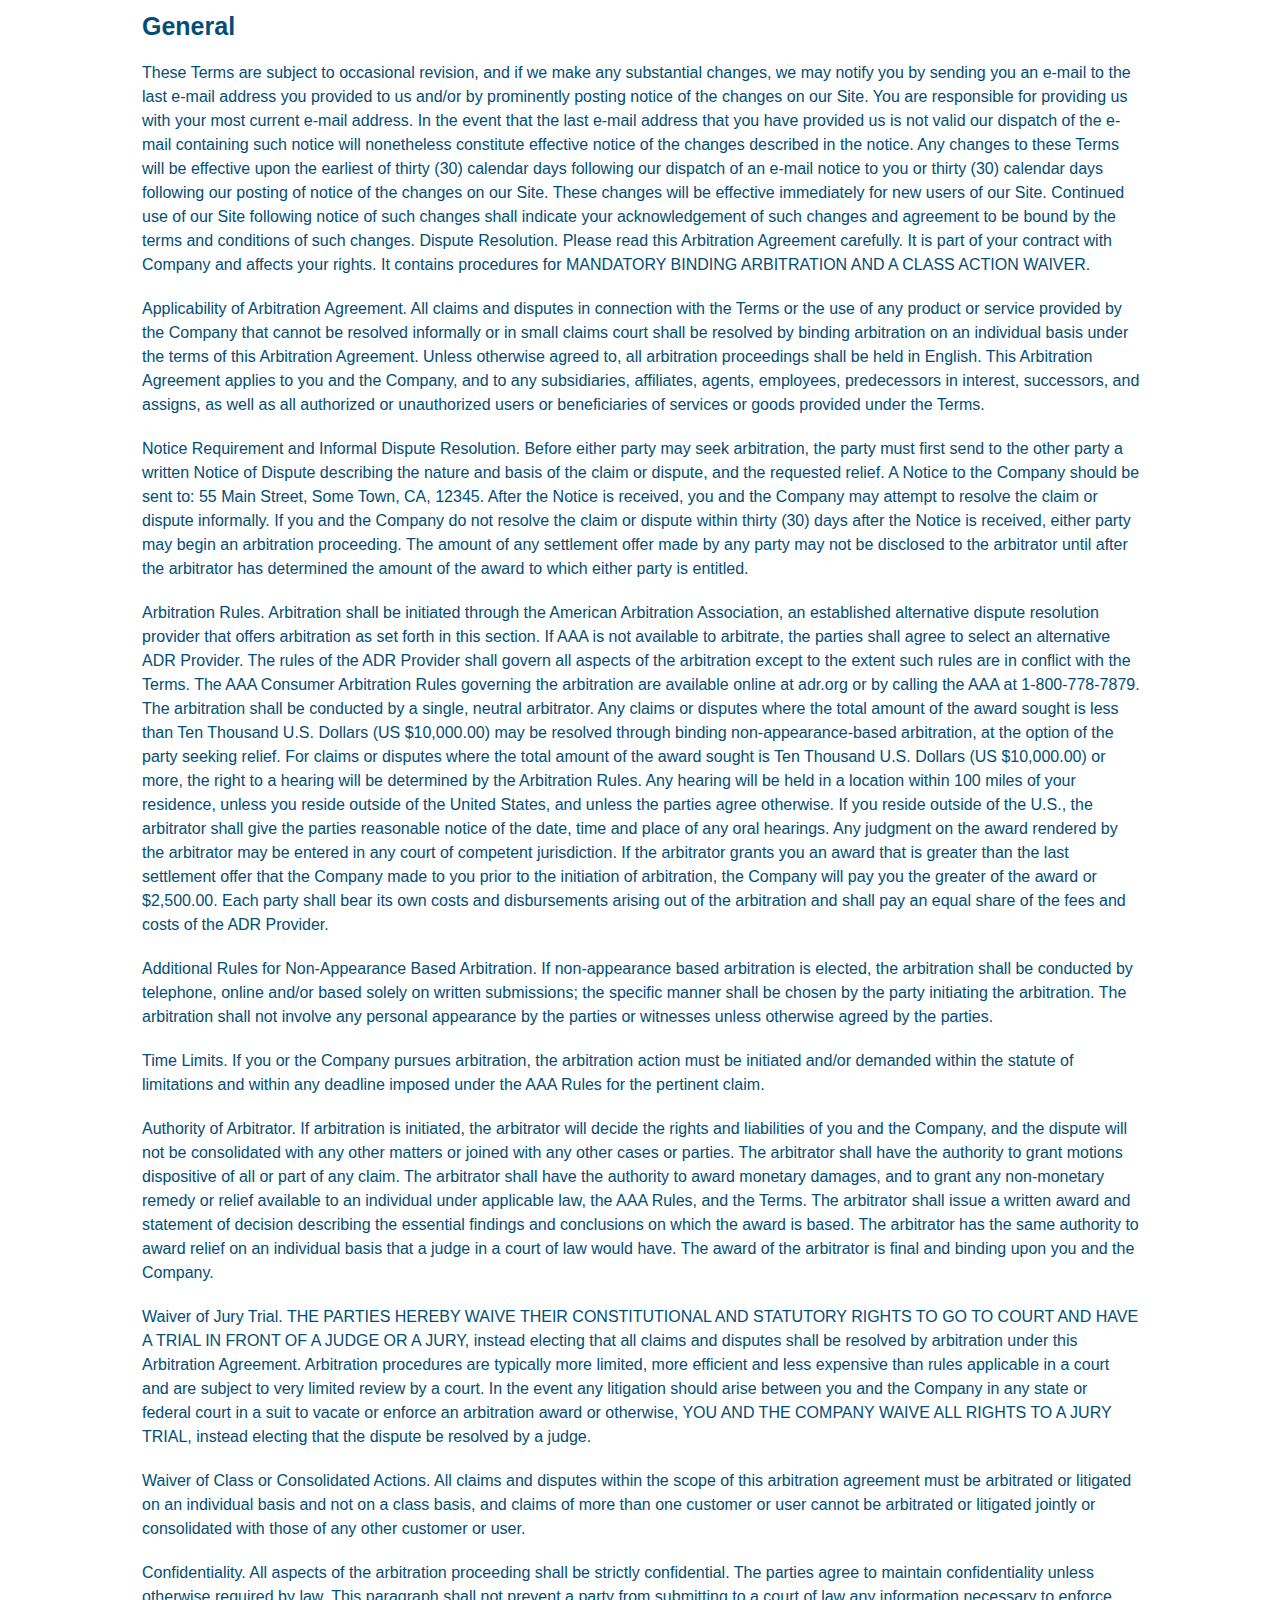
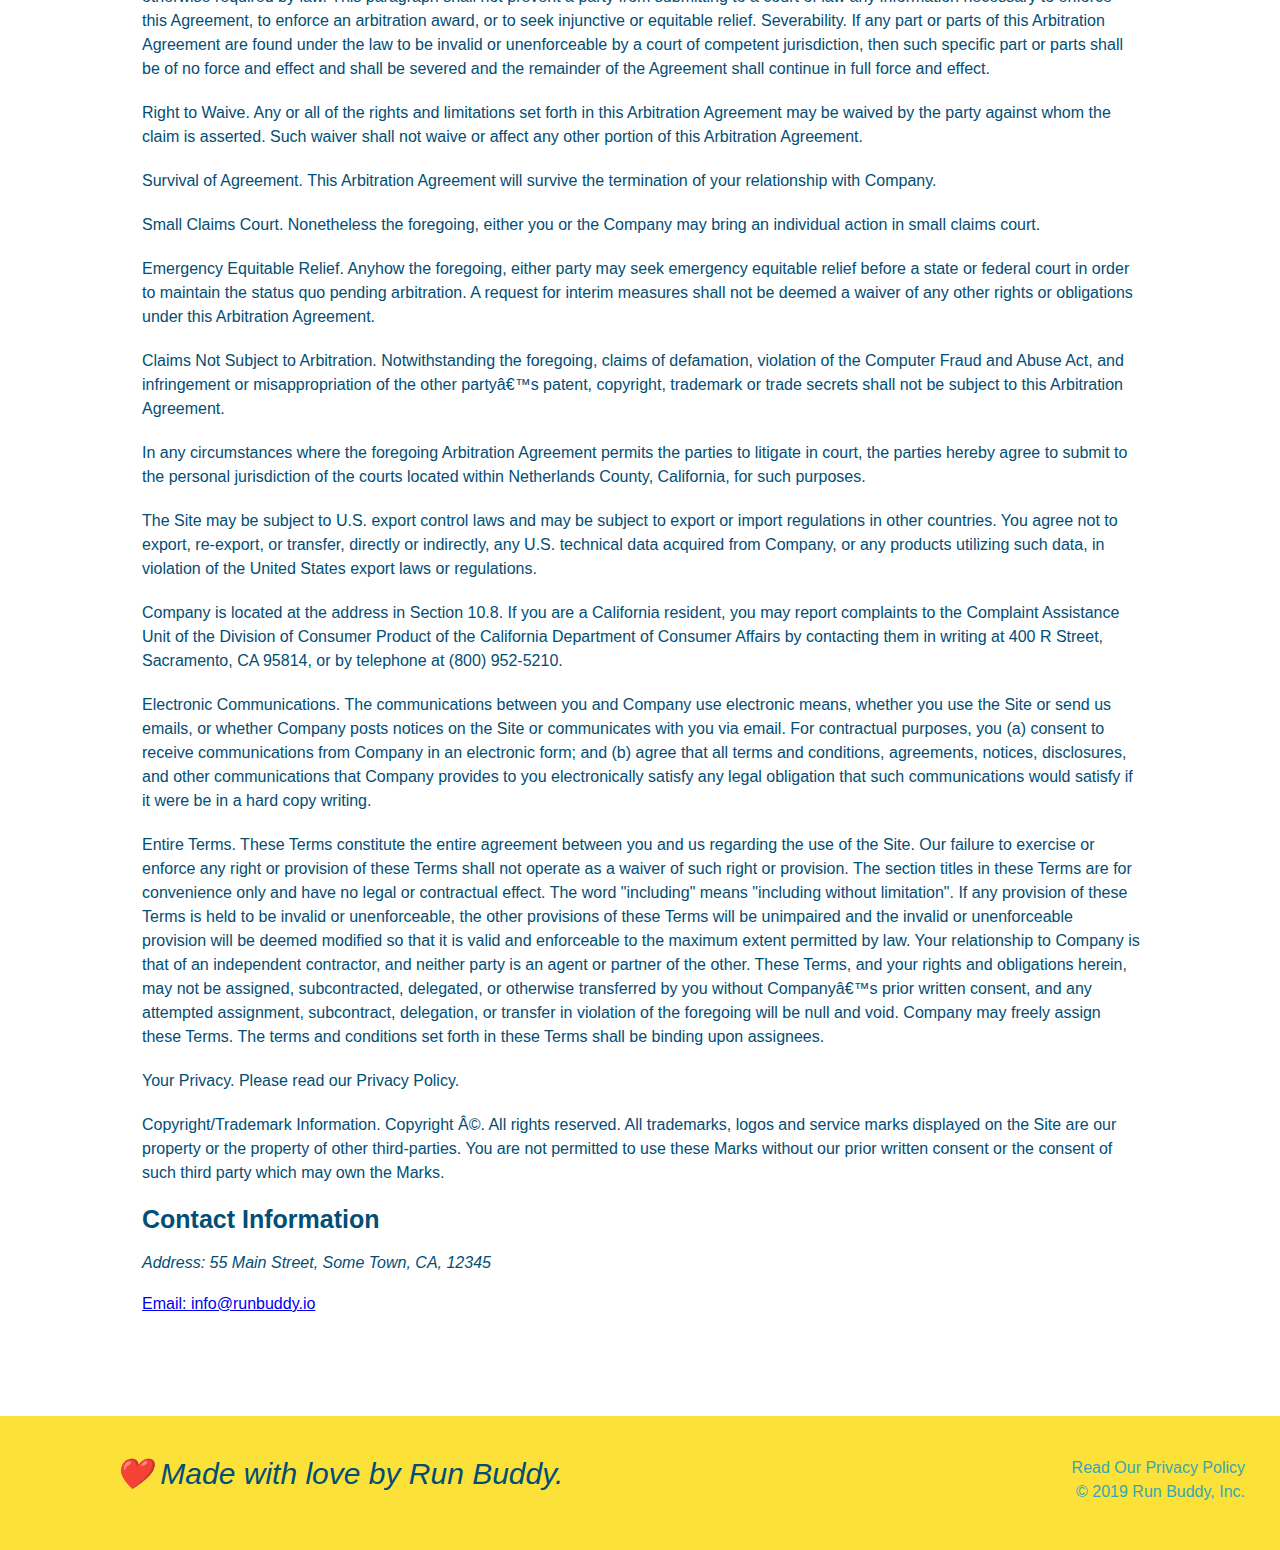
==== commit 5f0086da: "initial commit" ====
--- a/privacy-policy.html
+++ b/privacy-policy.html
@@ -3,9 +3,10 @@
 
 <head>
     <meta charset="UTF-8" />
+    <meta name="viewport" content="width=device-width, initial-scale-1.0">
     <title>Privacy Policy - Run Buddy</title>
-    <link rel="stylesheet" href="styles.css">
-    <link rel="stylesheet" href="secondary-styles.css">
+    <link rel="stylesheet" href="assets\styles.css">
+    <link rel="stylesheet" href="assets\secondary-styles.css">
 </head>
 
 <body>
